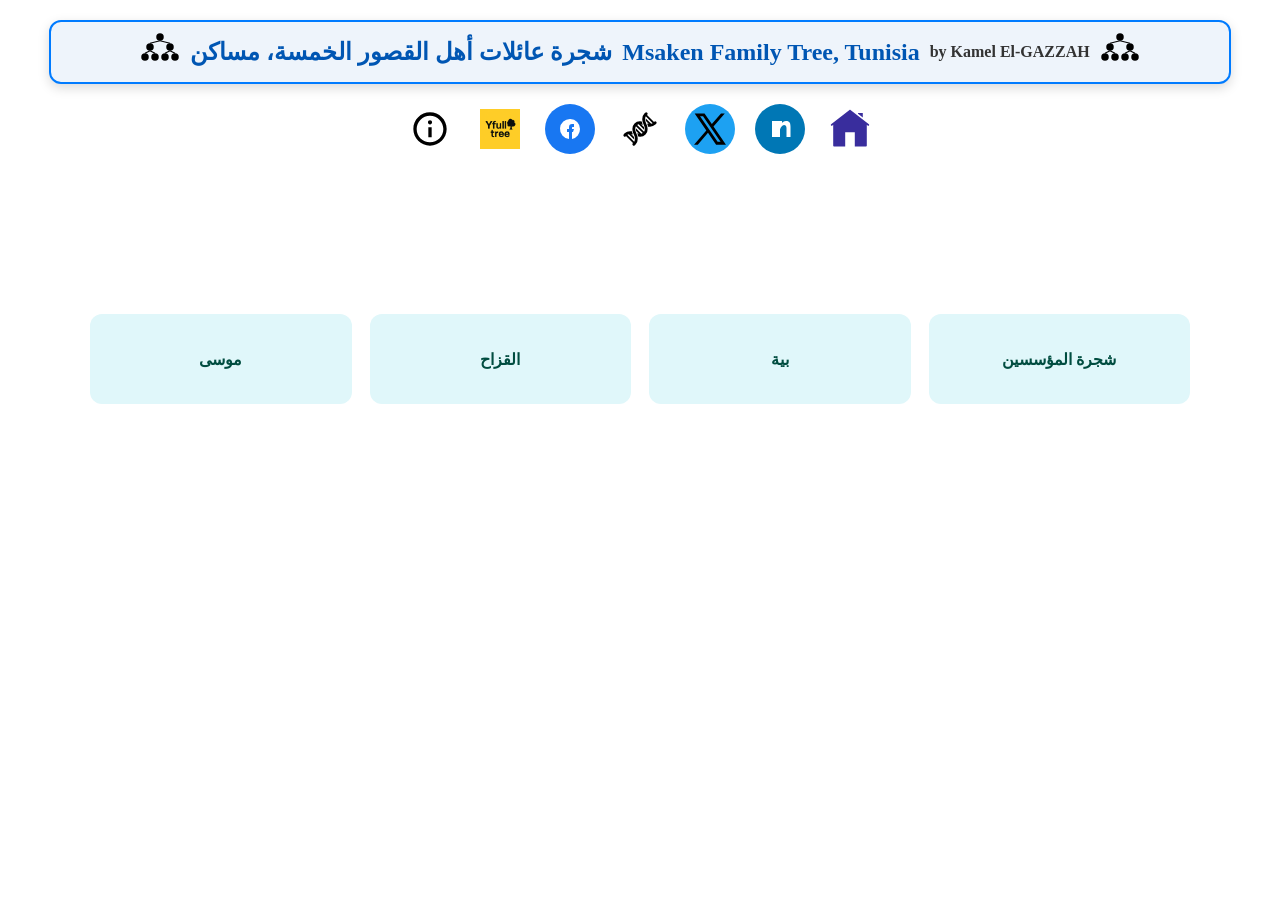
==== index.html @ cff5abf7 "Add files via upload" ====
<!DOCTYPE html>
<html lang="ar">

<head>
    <!-- Google tag (gtag.js) -->
    <script async src="https://www.googletagmanager.com/gtag/js?id=G-KZGCHS2XLH"></script>
    <script src="js/site-header.js"></script>
    <script>
        window.dataLayer = window.dataLayer || [];
        function gtag() { dataLayer.push(arguments); }
        gtag('js', new Date());

        gtag('config', 'G-KZGCHS2XLH');
    </script>
    <meta charset="UTF-8">
    <title>Msaken Family Tree, Tunisia</title>   
    <link rel="stylesheet" href="css/style-main.css">
</head>
<body>
    <site-header></site-header>
    <div class="table-container">
    <main class="trees-links">
        <div class="tree-link"><a href="msaken_tree.html?tree=moussa">موسى</a></div>
        <div class="tree-link"><a href="msaken_tree.html?tree=gazzah"> القزاح</a></div>
        <div class="tree-link"><a href="msaken_tree.html?tree=baya">بية</a></div>
        <div class="tree-link"><a href="msaken_tree.html">شجرة المؤسسين</a></div>
    </main>
    </div>
    
</body>

</html>
---- css/style-main.css ----
/* Style pour la page des liens vers les arbres */
/* Conteneur des liens */
.trees-links {
    margin-top: 160px;              /* espace pour header fixe */
    display: grid;
    grid-template-columns: repeat(auto-fit, minmax(180px, 1fr));
    gap: 18px;
    width: 90%;                     /* marge gauche/droite */
    max-width: 1100px;              /* limite sur grands écrans */
    margin-left: auto;
    margin-right: auto;
}

/* Style des blocs liens */
.tree-link a {
    display: flex;
    justify-content: center;
    align-items: center;
    height: 70px;
    background: #e0f7fa;
    border-radius: 12px;
    text-decoration: none;
    color: #004d40;
    font-size: 1rem;
    font-weight: 600;
    padding: 10px;
    transition: 0.25s;
}

.tree-link a:hover {
    background: #b2ebf2;
    transform: scale(1.05);
}
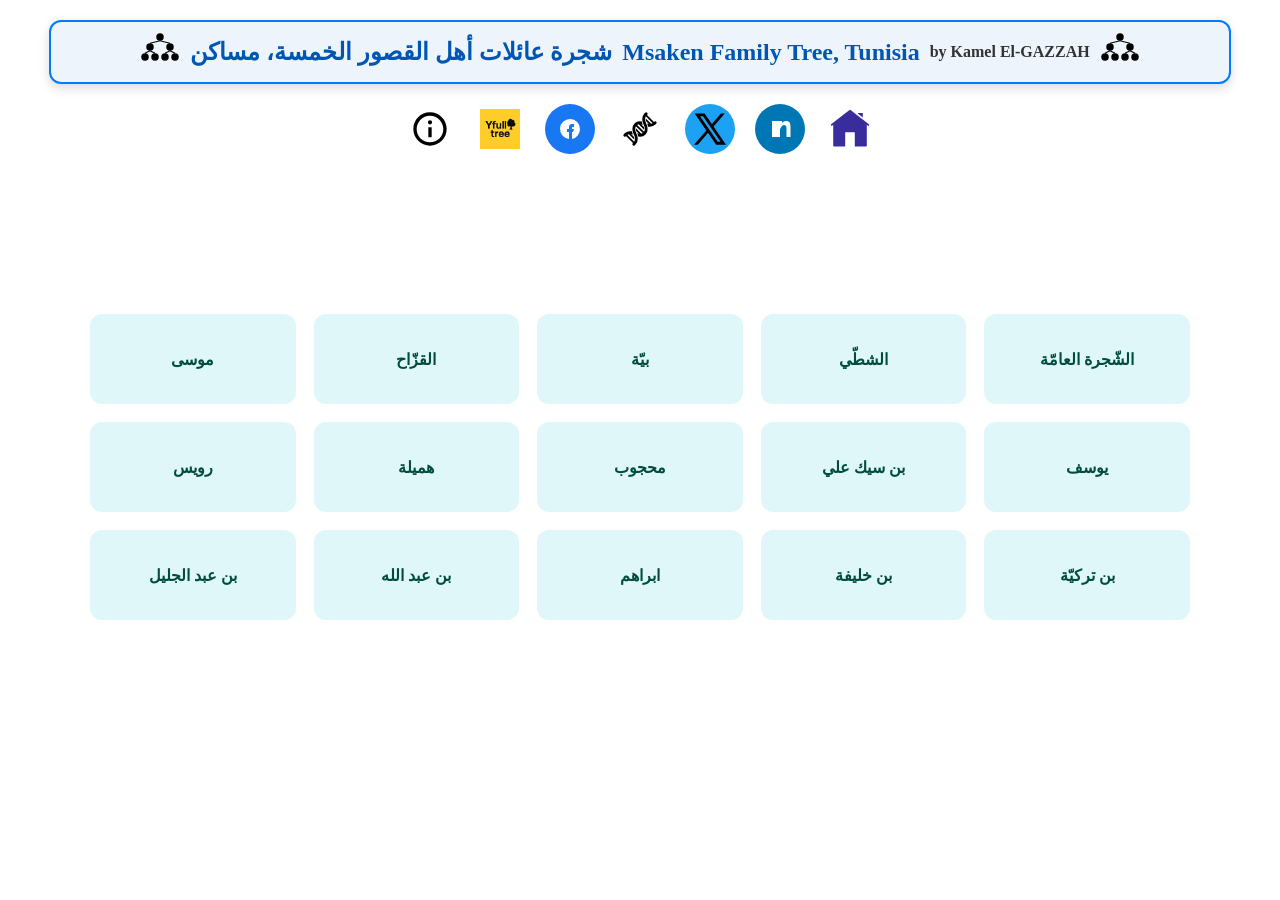
==== commit 20e30ad6: "Add files via upload" ====
--- a/index.html
+++ b/index.html
@@ -13,20 +13,37 @@
         gtag('config', 'G-KZGCHS2XLH');
     </script>
     <meta charset="UTF-8">
-    <title>Msaken Family Tree, Tunisia</title>   
+    <title>Msaken Family Tree, Tunisia</title>
     <link rel="stylesheet" href="css/style-main.css">
 </head>
+
 <body>
     <site-header></site-header>
     <div class="table-container">
-    <main class="trees-links">
-        <div class="tree-link"><a href="msaken_tree.html?tree=moussa">موسى</a></div>
-        <div class="tree-link"><a href="msaken_tree.html?tree=gazzah"> القزاح</a></div>
-        <div class="tree-link"><a href="msaken_tree.html?tree=baya">بية</a></div>
-        <div class="tree-link"><a href="msaken_tree.html">شجرة المؤسسين</a></div>
-    </main>
+        <main class="trees-links">
+
+            <div class="tree-link"><a href="msaken_tree.html?tree=moussa">موسى</a></div>
+            <div class="tree-link"><a href="msaken_tree.html"> القزّاح</a></div>
+            <div class="tree-link"><a href="msaken_tree.html?tree=baya">بيّة</a></div>
+            <div class="tree-link"><a href="msaken_tree.html?tree=chatti"> الشطّي</a></div>
+            <div class="tree-link"><a href="msaken_tree.html">الشّجرة العامّة</a></div>
+
+            <div class="tree-link"><a href="msaken_tree.html?tree=rouis">رويس</a></div>
+            <div class="tree-link"><a href="msaken_tree.html?tree=hamila">هميلة</a></div>
+            <div class="tree-link"><a href="msaken_tree.html?tree=mahjoub">محجوب</a></div>
+            <div class="tree-link"><a href="msaken_tree.html?tree=bensikali">بن سيك علي</a></div>
+            <div class="tree-link"><a href="msaken_tree.html?tree=youssef">يوسف</a></div>
+
+            <div class="tree-link"><a href="msaken_tree.html?tree=benadeljelil">بن عبد الجليل</a></div>
+            <div class="tree-link"><a href="msaken_tree.html?tree=benabdallah">بن عبد الله</a></div>
+            <div class="tree-link"><a href="msaken_tree.html?tree=braham">ابراهم</a></div>
+            <div class="tree-link"><a href="msaken_tree.html?tree=benkahlifa">بن خليفة</a></div>
+            <div class="tree-link"><a href="msaken_tree.html?tree=benturkia">بن تركيّة</a></div>
+
+
+        </main>
     </div>
-    
+
 </body>
 
 </html>
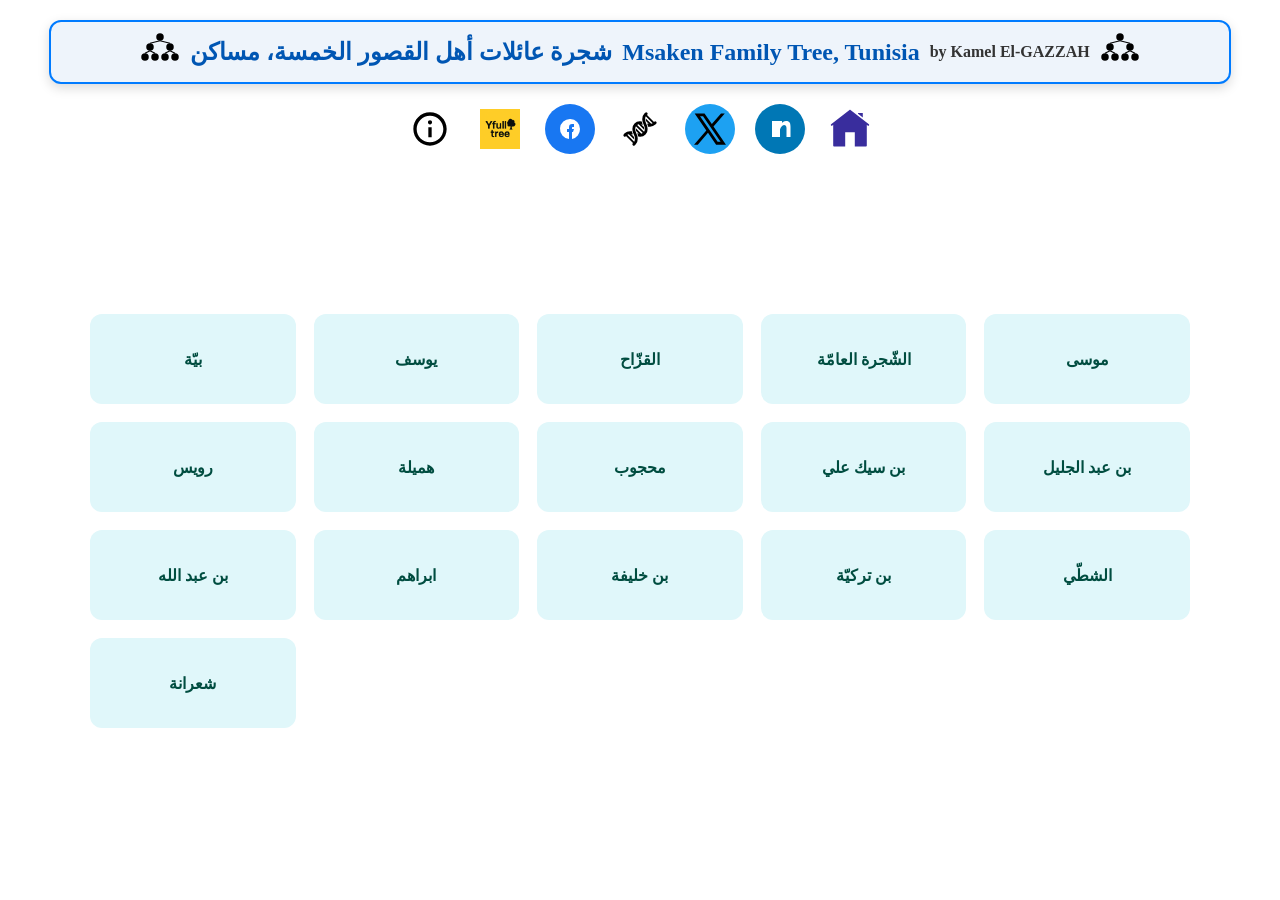
==== commit 3d865a6b: "Add files via upload" ====
--- a/index.html
+++ b/index.html
@@ -22,23 +22,29 @@
     <div class="table-container">
         <main class="trees-links">
 
-            <div class="tree-link"><a href="msaken_tree.html?tree=moussa">موسى</a></div>
-            <div class="tree-link"><a href="msaken_tree.html"> القزّاح</a></div>
+            
             <div class="tree-link"><a href="msaken_tree.html?tree=baya">بيّة</a></div>
-            <div class="tree-link"><a href="msaken_tree.html?tree=chatti"> الشطّي</a></div>
+            <div class="tree-link"><a href="msaken_tree.html?tree=youssef">يوسف</a></div>            
+            <div class="tree-link"><a href="msaken_tree.html?tree=gazzah"> القزّاح</a></div>
             <div class="tree-link"><a href="msaken_tree.html">الشّجرة العامّة</a></div>
+            
 
+
+
+            <div class="tree-link"><a href="msaken_tree.html?tree=moussa">موسى</a></div>    
             <div class="tree-link"><a href="msaken_tree.html?tree=rouis">رويس</a></div>
             <div class="tree-link"><a href="msaken_tree.html?tree=hamila">هميلة</a></div>
             <div class="tree-link"><a href="msaken_tree.html?tree=mahjoub">محجوب</a></div>
+
             <div class="tree-link"><a href="msaken_tree.html?tree=bensikali">بن سيك علي</a></div>
-            <div class="tree-link"><a href="msaken_tree.html?tree=youssef">يوسف</a></div>
-
             <div class="tree-link"><a href="msaken_tree.html?tree=benadeljelil">بن عبد الجليل</a></div>
             <div class="tree-link"><a href="msaken_tree.html?tree=benabdallah">بن عبد الله</a></div>
             <div class="tree-link"><a href="msaken_tree.html?tree=braham">ابراهم</a></div>
+
             <div class="tree-link"><a href="msaken_tree.html?tree=benkahlifa">بن خليفة</a></div>
             <div class="tree-link"><a href="msaken_tree.html?tree=benturkia">بن تركيّة</a></div>
+            <div class="tree-link"><a href="msaken_tree.html?tree=chatti"> الشطّي</a></div>
+            <div class="tree-link"><a href="msaken_tree.html?tree=chatti"> شعرانة</a></div>
 
 
         </main>
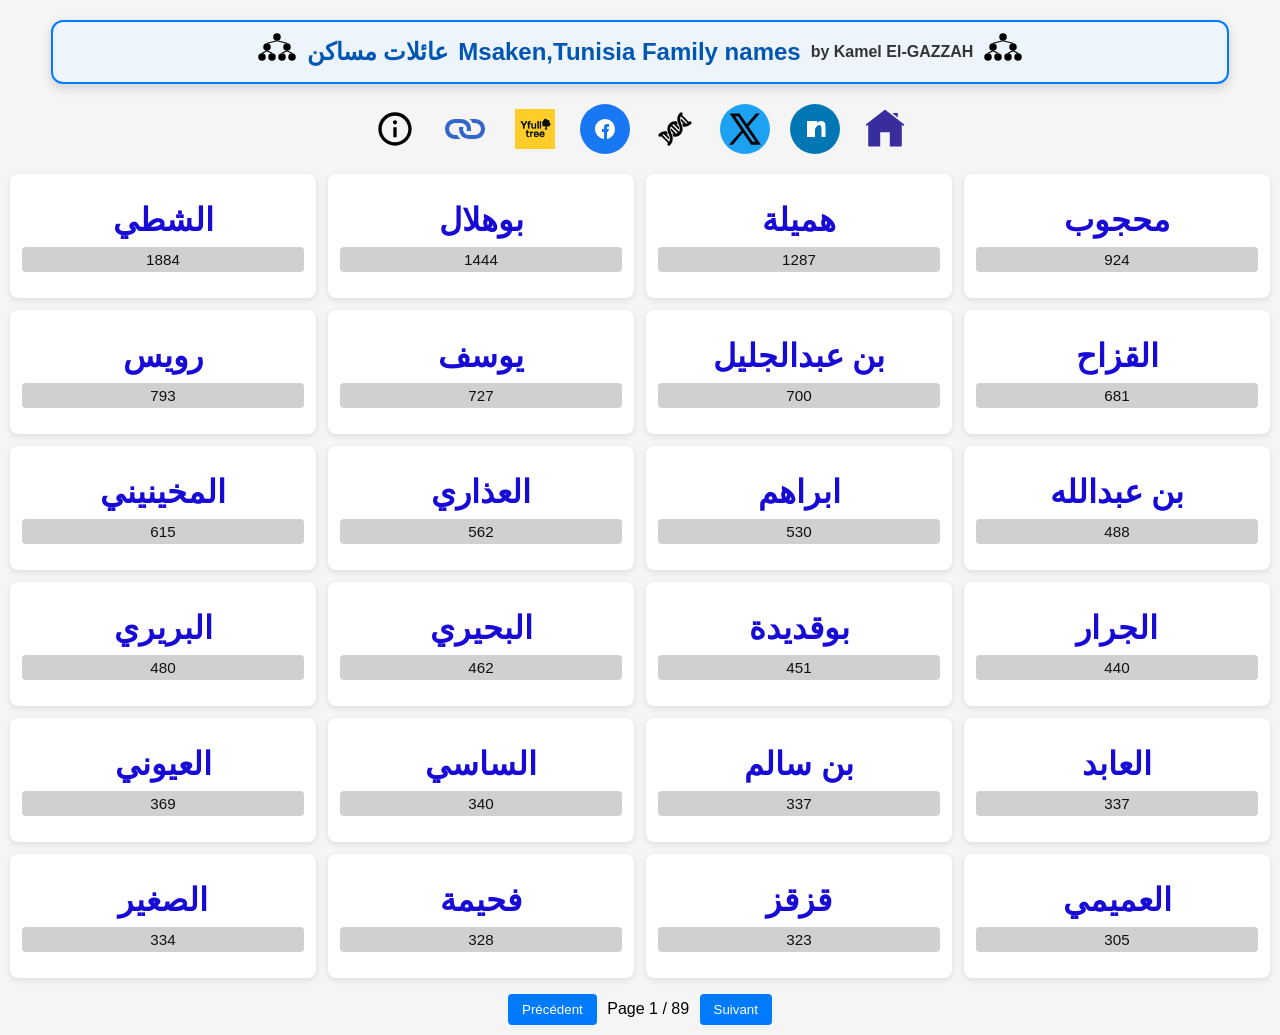
==== commit ed00dfcc: "Add files via upload" ====
--- a/index.html
+++ b/index.html
@@ -1,9 +1,10 @@
 <!DOCTYPE html>
-<html lang="ar">
-
+<html lang="fr">
 <head>
-    <!-- Google tag (gtag.js) -->
-    <script async src="https://www.googletagmanager.com/gtag/js?id=G-KZGCHS2XLH"></script>
+  <meta charset="UTF-8">
+  <title>Msaken Family Names</title>
+  <link rel="stylesheet" href="css/names_resp.css?id=500">
+   <script async src="https://www.googletagmanager.com/gtag/js?id=G-KZGCHS2XLH"></script>
     <script src="js/site-header.js"></script>
     <script>
         window.dataLayer = window.dataLayer || [];
@@ -13,43 +14,19 @@
         gtag('config', 'G-KZGCHS2XLH');
     </script>
     <meta charset="UTF-8">
-    <title>Msaken Family Tree, Tunisia</title>
-    <link rel="stylesheet" href="css/style-main.css">
 </head>
+<body>
+<site-header></site-header>
+  <div id="error" class="error"></div>
 
-<body>
-    <site-header></site-header>
-    <div class="table-container">
-        <main class="trees-links">
+  <div id="namesTable" class="names-grid"></div>
 
-            
-            <div class="tree-link"><a href="msaken_tree.html?tree=baya">بيّة</a></div>
-            <div class="tree-link"><a href="msaken_tree.html?tree=youssef">يوسف</a></div>            
-            <div class="tree-link"><a href="msaken_tree.html?tree=gazzah"> القزّاح</a></div>
-            <div class="tree-link"><a href="msaken_tree.html">الشّجرة العامّة</a></div>
-            
+  <div class="pagination">
+    <button onclick="prevPage()">Précédent</button>
+    <span id="pageInfo"></span>
+    <button onclick="nextPage()">Suivant</button>
+  </div>
 
-
-
-            <div class="tree-link"><a href="msaken_tree.html?tree=moussa">موسى</a></div>    
-            <div class="tree-link"><a href="msaken_tree.html?tree=rouis">رويس</a></div>
-            <div class="tree-link"><a href="msaken_tree.html?tree=hamila">هميلة</a></div>
-            <div class="tree-link"><a href="msaken_tree.html?tree=mahjoub">محجوب</a></div>
-
-            <div class="tree-link"><a href="msaken_tree.html?tree=bensikali">بن سيك علي</a></div>
-            <div class="tree-link"><a href="msaken_tree.html?tree=benadeljelil">بن عبد الجليل</a></div>
-            <div class="tree-link"><a href="msaken_tree.html?tree=benabdallah">بن عبد الله</a></div>
-            <div class="tree-link"><a href="msaken_tree.html?tree=braham">ابراهم</a></div>
-
-            <div class="tree-link"><a href="msaken_tree.html?tree=benkahlifa">بن خليفة</a></div>
-            <div class="tree-link"><a href="msaken_tree.html?tree=benturkia">بن تركيّة</a></div>
-            <div class="tree-link"><a href="msaken_tree.html?tree=chatti"> الشطّي</a></div>
-            <div class="tree-link"><a href="msaken_tree.html?tree=chatti"> شعرانة</a></div>
-
-
-        </main>
-    </div>
-
+  <script src="js/names_resp.js?id=25"></script>
 </body>
-
-</html>+</html>
--- a/css/names_resp.css
+++ b/css/names_resp.css
@@ -0,0 +1,96 @@
+body {
+  font-family: Arial, sans-serif;
+  margin: 10px;
+  background-color: #f5f5f5;
+}
+
+.error {
+  color: red;
+  margin-bottom: 10px;
+}
+
+.names-grid {
+  display: grid;
+  gap: 12px; /* plus d’espace entre cellules */
+}
+
+.name-cell {
+  background-color: #ffffff; /* fond clair */
+  border-radius: 8px;
+  box-shadow: 0 2px 6px rgba(0,0,0,0.1); /* ombre douce */
+  text-align: center;
+  padding: 12px;
+  min-height: 100px;
+  display: flex;
+  flex-direction: column;
+  justify-content: center;
+  transition: transform 0.2s ease;
+}
+
+.name-cell:hover {
+  transform: translateY(-3px); /* effet hover léger */
+}
+
+.nom {
+  font-weight: bold;
+  font-size: clamp(1.8em, 2.5vw, 2em);
+  margin-bottom: 8px;
+  color: #1709d6;
+}
+
+.number {
+  background-color: #d0d0d0; /* fond un peu foncé */
+  color: #111;
+  border-radius: 4px;
+  padding: 4px 6px;
+  font-size: 0.95em;
+  display: inline-block;
+  min-width: 40px;
+}
+
+.pagination {
+  margin-top: 16px;
+  text-align: center;
+}
+
+button {
+  padding: 8px 14px;
+  margin: 0 6px;
+  border: none;
+  border-radius: 4px;
+  background-color: #007BFF;
+  color: white;
+  cursor: pointer;
+  transition: background-color 0.2s ease;
+}
+
+button:hover {
+  background-color: #0056b3;
+}
+
+/* Media queries pour mobile */
+@media (max-width: 1024px) {
+  .names-grid {
+    grid-template-columns: repeat(5, 1fr);
+  }
+}
+
+@media (max-width: 600px) {
+  .names-grid {
+    grid-template-columns: repeat(2, 1fr);
+  }
+
+  .name-cell {
+    min-height: 80px;
+    padding: 8px;
+  }
+
+  .nom {
+    font-size: 1em;
+  }
+
+  .number {
+    font-size: 0.9em;
+    min-width: 30px;
+  }
+}
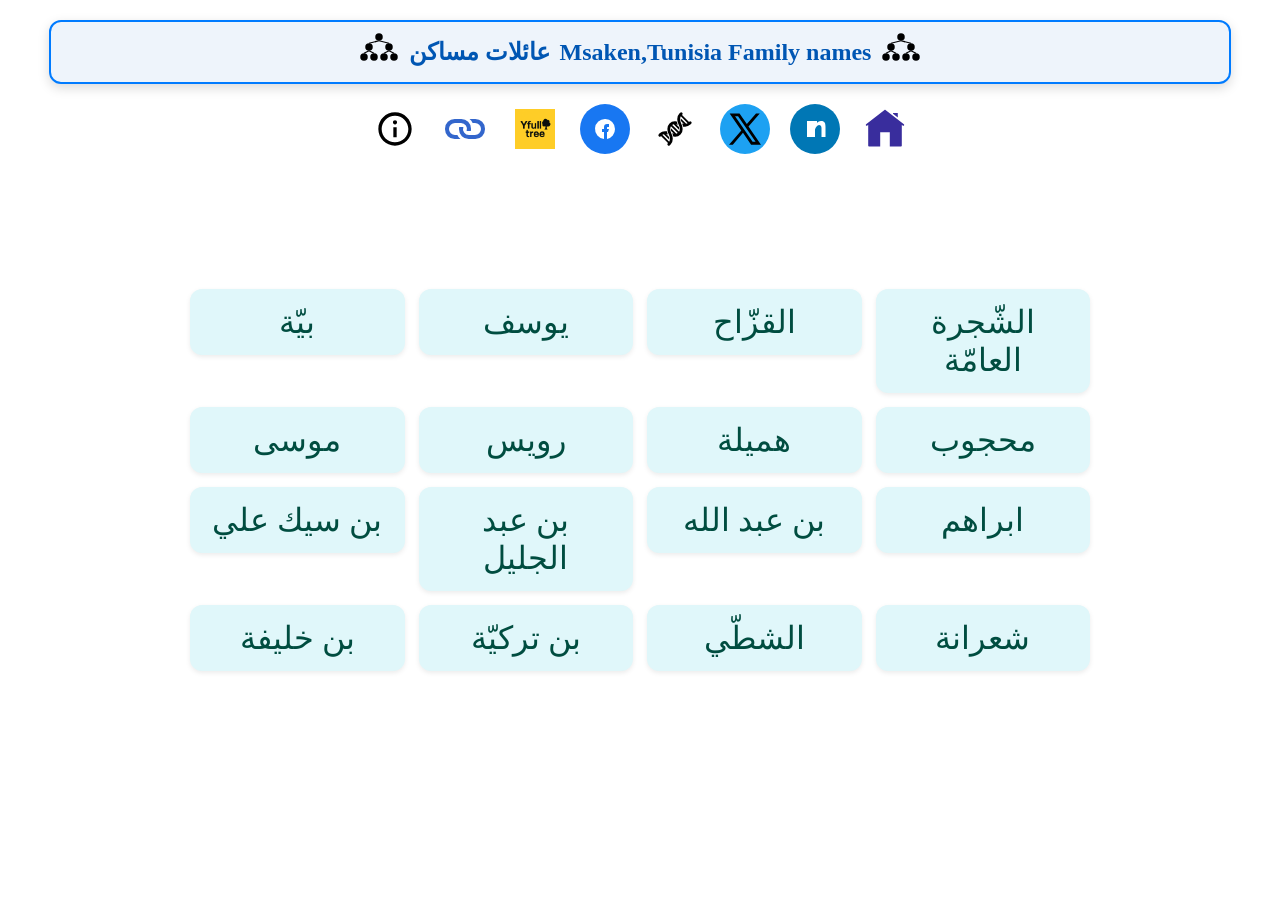
==== commit 8b7e241d: "Add files via upload" ====
--- a/index.html
+++ b/index.html
@@ -1,11 +1,10 @@
 <!DOCTYPE html>
-<html lang="fr">
+<html lang="ar">
+
 <head>
-  <meta charset="UTF-8">
-  <title>Msaken Family Names</title>
-  <link rel="stylesheet" href="css/names_resp.css?id=500">
-   <script async src="https://www.googletagmanager.com/gtag/js?id=G-KZGCHS2XLH"></script>
-    <script src="js/site-header.js"></script>
+    <!-- Google tag (gtag.js) -->
+    <script async src="https://www.googletagmanager.com/gtag/js?id=G-KZGCHS2XLH"></script>
+    <script src="js/site-header.js?id=7"></script>
     <script>
         window.dataLayer = window.dataLayer || [];
         function gtag() { dataLayer.push(arguments); }
@@ -14,19 +13,43 @@
         gtag('config', 'G-KZGCHS2XLH');
     </script>
     <meta charset="UTF-8">
+    <title>Msaken Family Tree, Tunisia</title>
+    <link rel="stylesheet" href="css/style-main.css">
 </head>
+
 <body>
-<site-header></site-header>
-  <div id="error" class="error"></div>
+    <site-header></site-header>
+    <div class="table-container">
+        <main class="trees-links">
 
-  <div id="namesTable" class="names-grid"></div>
+            
+            <div class="tree-link"><a href="msaken_tree.html?tree=baya">بيّة</a></div>
+            <div class="tree-link"><a href="msaken_tree.html?tree=youssef">يوسف</a></div>            
+            <div class="tree-link"><a href="msaken_tree.html?tree=gazzah"> القزّاح</a></div>
+            <div class="tree-link"><a href="msaken_tree.html">الشّجرة العامّة</a></div>
+            
 
-  <div class="pagination">
-    <button onclick="prevPage()">Précédent</button>
-    <span id="pageInfo"></span>
-    <button onclick="nextPage()">Suivant</button>
-  </div>
 
-  <script src="js/names_resp.js?id=25"></script>
+
+            <div class="tree-link"><a href="msaken_tree.html?tree=moussa">موسى</a></div>    
+            <div class="tree-link"><a href="msaken_tree.html?tree=rouis">رويس</a></div>
+            <div class="tree-link"><a href="msaken_tree.html?tree=hamila">هميلة</a></div>
+            <div class="tree-link"><a href="msaken_tree.html?tree=mahjoub">محجوب</a></div>
+
+            <div class="tree-link"><a href="msaken_tree.html?tree=bensikali">بن سيك علي</a></div>
+            <div class="tree-link"><a href="msaken_tree.html?tree=benadeljelil">بن عبد الجليل</a></div>
+            <div class="tree-link"><a href="msaken_tree.html?tree=benabdallah">بن عبد الله</a></div>
+            <div class="tree-link"><a href="msaken_tree.html?tree=braham">ابراهم</a></div>
+
+            <div class="tree-link"><a href="msaken_tree.html?tree=benkahlifa">بن خليفة</a></div>
+            <div class="tree-link"><a href="msaken_tree.html?tree=benturkia">بن تركيّة</a></div>
+            <div class="tree-link"><a href="msaken_tree.html?tree=chatti"> الشطّي</a></div>
+            <div class="tree-link"><a href="msaken_tree.html?tree=chatti"> شعرانة</a></div>
+
+
+        </main>
+    </div>
+
 </body>
-</html>
+
+</html>
--- a/css/style-main.css
+++ b/css/style-main.css
@@ -0,0 +1,57 @@
+/* Style pour la page des liens vers les arbres */
+/* Conteneur des liens */
+/* Grille des liens */
+.trees-links {
+    display: grid;
+    grid-template-columns: repeat(auto-fill, minmax(170px, 1fr));
+    gap: 14px;
+}
+
+/* Style des blocs liens */
+.tree-link a {
+    display: block;
+    padding: 14px 18px;
+    background: #e0f7fa;
+    border-radius: 12px;
+    text-decoration: none;
+    color: #004d40;
+    font-size: 2rem !important;
+    text-align: center;
+    box-shadow: 0 2px 5px rgba(0, 0, 0, 0.08);
+    transition: background 0.2s, transform 0.15s;
+}
+
+.tree-link a:hover {
+    background: #b2ebf2;
+    transform: scale(1.05);
+}
+
+/* Conteneur principal : collé en haut */
+.table-container {
+    max-width: 900px;
+    margin: 130px auto 20px;
+    /* espace sous le header */
+    padding: 5px;
+    display: flex;
+    flex-direction: column;
+    justify-content: flex-start;
+    /* alignement en haut vertical */
+}
+
+/* ———————— RESPONSIVE ———————— */
+
+/* Mobile : 3 par ligne + boutons plus grands */
+@media (max-width: 768px) {
+    .trees-links {
+        grid-template-columns: repeat(3, 1fr);
+    }
+
+    .tree-link a {
+        padding: 18px 10px;
+        font-size: 1.7rem !important;  /* un peu réduit, mais lisible */
+    }
+
+    .table-container {
+        margin-top: 160px;
+    }
+}
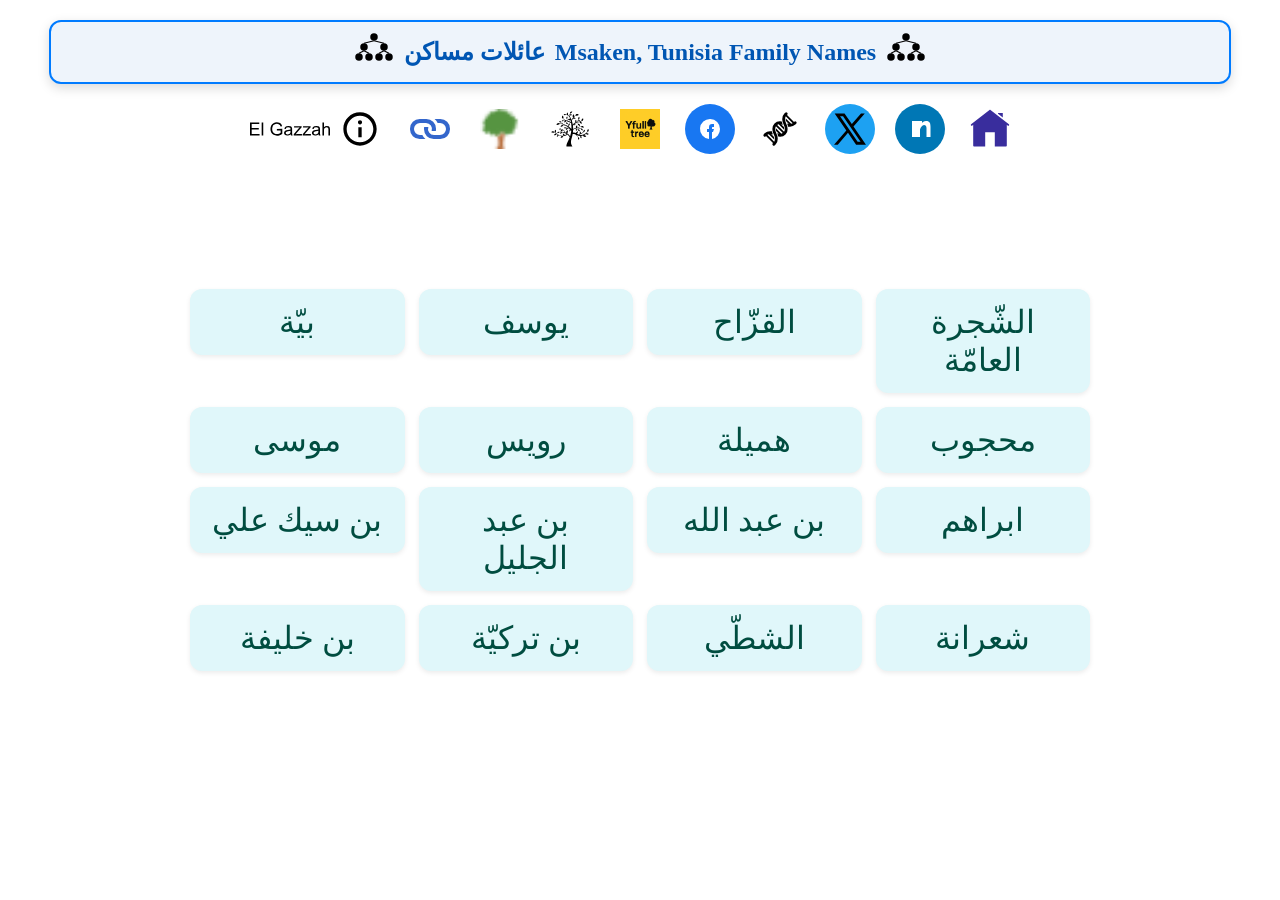
==== commit f3ebed21: "Add files via upload" ====
--- a/index.html
+++ b/index.html
@@ -4,7 +4,7 @@
 <head>
     <!-- Google tag (gtag.js) -->
     <script async src="https://www.googletagmanager.com/gtag/js?id=G-KZGCHS2XLH"></script>
-    <script src="js/site-header.js?id=7"></script>
+    <script src="js/site-header.js?id=2877"></script>
     <script>
         window.dataLayer = window.dataLayer || [];
         function gtag() { dataLayer.push(arguments); }
